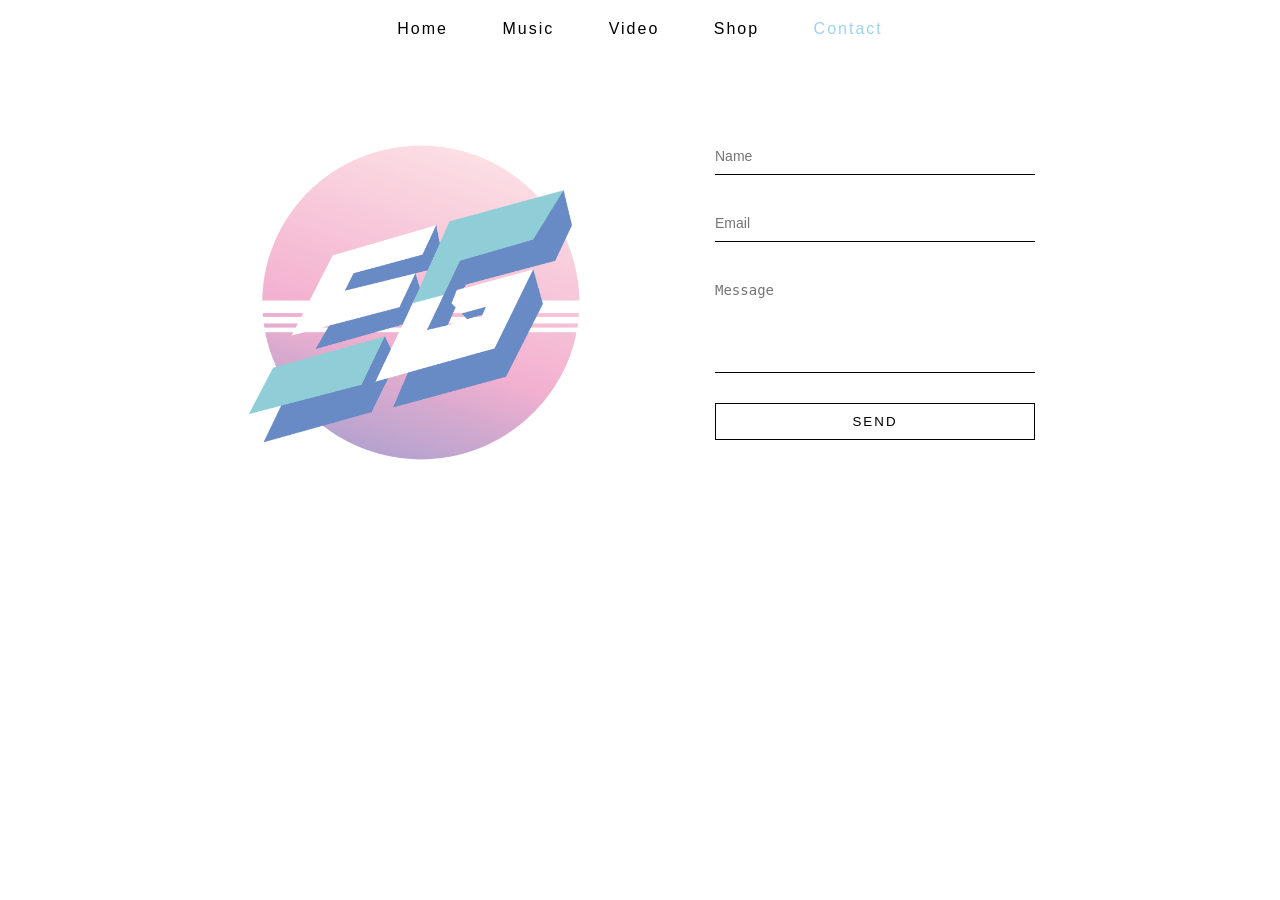
==== contact.html @ 57e06ffd "Add files via upload" ====
<!DOCTYPE html>
<html lang="en">
<head>
<meta charset="UTF-8">
<meta name="viewport" content="width=device-width, initial-scale=1.0">
<title>Contact | Sandor Gavin</title>

<style>
* {
    margin: 0;
    padding: 0;
    box-sizing: border-box;
}

body {
    background: #fff;
    font-family: Helvetica, Arial, sans-serif;
    color: #000;
    overflow-y: scroll;  /* ADD THIS */
}

/* ================= HEADER ================= */
header {
    background: #fff;
    padding: 20px 0;
    text-align: center;
    position: relative;
    z-index: 10;
}

nav a {
    text-decoration: none;
    color: #000;
    margin: 0 25px;
    font-size: 16px;
    letter-spacing: 2px;
}

nav a.active,
nav a:hover {
    color: #9bd3f5;
}

/* ================= HAMBURGER ================= */
.hamburger {
    display: none;
    font-size: 75px;
    background: none;
    border: none;
    padding: 0;        /* ADD THIS */
    margin: 0;         /* ADD THIS */
    line-height: 1;    /* ADD THIS */
    cursor: pointer;
    position: fixed;
    top: 20px;
    right: 20px;
    z-index: 9999;
}

/* ================= CONTACT LAYOUT ================= */
main {
    display: flex;
    justify-content: center;
    align-items: flex-start;
    gap: 120px;
    min-height: 70vh;
    padding: 80px 20px 40px;
}

.logo img {
    width: 350px;
}

.form-wrapper {
    width: 320px;
}

form {
    display: flex;
    flex-direction: column;
}

input,
textarea {
    border: none;
    border-bottom: 1px solid #000;
    padding: 10px 0;
    margin-bottom: 30px;
    font-size: 14px;
    background: transparent;
    outline: none;
}

textarea {
    resize: none;
}

button {
    border: 1px solid #000;
    background: transparent;
    padding: 10px;
    letter-spacing: 2px;
    cursor: pointer;
}

button:hover {
    background: #000;
    color: #fff;
}

/* ================= MOBILE ================= */
@media (max-width: 768px) {

    .hamburger {
        display: block;
    }

    nav {
        display: none;
        flex-direction: column;
        gap: 15px;
        background: rgba(255,255,255,0.95);
        position: absolute;
        top: 60px;
        left: 0;
        width: 100%;
        padding: 15px 0;
        box-shadow: 0 4px 10px rgba(0,0,0,0.1);
        z-index: 5;
    }

    nav.active {
        display: flex;
    }

    main {
        flex-direction: column;
        gap: 60px;
        align-items: center;
    }

    .logo img {
        width: 250px;
    }
}
</style>
</head>

<body>

<header>
    <button id="menu-toggle" class="hamburger">&#9776;</button>

    <nav id="main-nav">
        <a href="index.html">Home</a>
        <a href="http://www.linktr.ee/sandorgavin" target="_blank">Music</a>
        <a href="http://www.youtube.com/sandorgavin" target="_blank">Video</a>
        <a href="https://sandorgavin.bandcamp.com/merch" target="_blank">Shop</a>
        <a href="contact.html" class="active">Contact</a>
    </nav>
</header>

<main>
    <div class="logo">
        <img src="logo.png" alt="Sandor Gavin Logo">
    </div>

    <div class="form-wrapper">
        <form action="https://formspree.io/f/xjgeqoll" method="POST">
            <input type="text" name="name" placeholder="Name" required>
            <input type="email" name="email" placeholder="Email" required>
            <textarea name="message" placeholder="Message" rows="5" required></textarea>
            <button type="submit">SEND</button>
        </form>
    </div>
</main>

<script>
const toggle = document.getElementById('menu-toggle');
const nav = document.getElementById('main-nav');

toggle.addEventListener('click', () => {
    nav.classList.toggle('active');
});
</script>

</body>
</html>
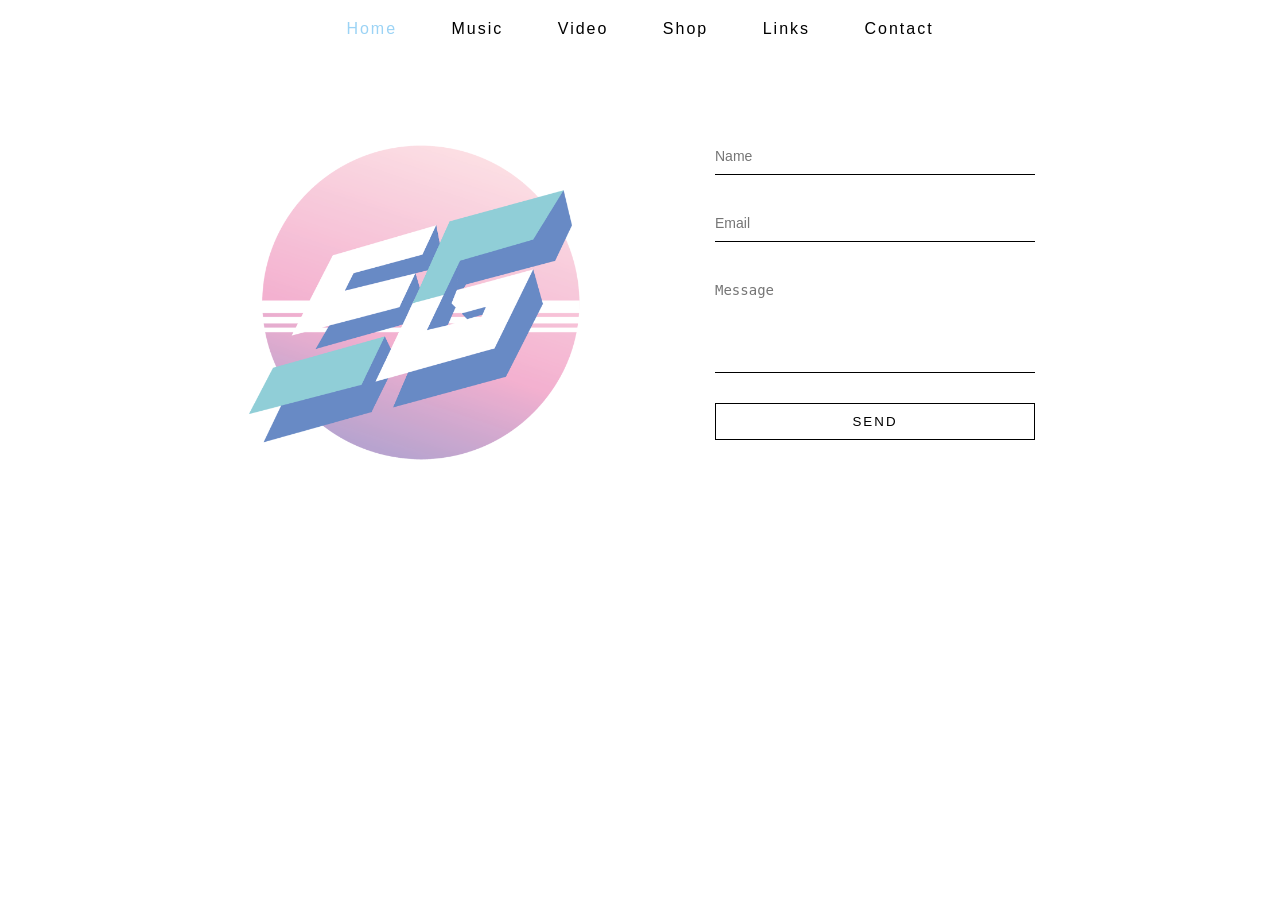
==== commit 83a1afe6: "Add files via upload" ====
--- a/contact.html
+++ b/contact.html
@@ -13,19 +13,16 @@
 }
 
 body {
+    font-family: Helvetica, Arial, sans-serif;
     background: #fff;
-    font-family: Helvetica, Arial, sans-serif;
     color: #000;
-    overflow-y: scroll;  /* ADD THIS */
 }
 
-/* ================= HEADER ================= */
+/* ===== HEADER ===== */
 header {
-    background: #fff;
     padding: 20px 0;
     text-align: center;
     position: relative;
-    z-index: 10;
 }
 
 nav a {
@@ -36,28 +33,39 @@
     letter-spacing: 2px;
 }
 
-nav a.active,
-nav a:hover {
+nav a:hover,
+nav a.active {
     color: #9bd3f5;
 }
 
-/* ================= HAMBURGER ================= */
+/* ===== HAMBURGER ===== */
 .hamburger {
     display: none;
-    font-size: 75px;
-    background: none;
-    border: none;
-    padding: 0;        /* ADD THIS */
-    margin: 0;         /* ADD THIS */
-    line-height: 1;    /* ADD THIS */
-    cursor: pointer;
     position: fixed;
     top: 20px;
     right: 20px;
+    width: 40px;
+    height: 30px;
+    border: none;
+    background: none;
+    padding: 0;
+    cursor: pointer;
     z-index: 9999;
 }
 
-/* ================= CONTACT LAYOUT ================= */
+.hamburger span {
+    display: block;
+    width: 100%;
+    height: 4px;
+    background: #000;
+    margin-bottom: 6px;
+}
+
+.hamburger span:last-child {
+    margin-bottom: 0;
+}
+
+/* ===== MAIN CONTACT ===== */
 main {
     display: flex;
     justify-content: center;
@@ -95,7 +103,7 @@
     resize: none;
 }
 
-button {
+button[type="submit"] {
     border: 1px solid #000;
     background: transparent;
     padding: 10px;
@@ -103,12 +111,12 @@
     cursor: pointer;
 }
 
-button:hover {
+button[type="submit"]:hover {
     background: #000;
     color: #fff;
 }
 
-/* ================= MOBILE ================= */
+/* ===== MOBILE ===== */
 @media (max-width: 768px) {
 
     .hamburger {
@@ -126,7 +134,6 @@
         width: 100%;
         padding: 15px 0;
         box-shadow: 0 4px 10px rgba(0,0,0,0.1);
-        z-index: 5;
     }
 
     nav.active {
@@ -149,15 +156,19 @@
 <body>
 
 <header>
-    <button id="menu-toggle" class="hamburger">&#9776;</button>
+    <button id="menu-toggle" class="hamburger">
+        <span></span>
+        <span></span>
+        <span></span>
+    </button>
 
     <nav id="main-nav">
-        <a href="index.html">Home</a>
-        <a href="http://www.linktr.ee/sandorgavin" target="_blank">Music</a>
-        <a href="http://www.youtube.com/sandorgavin" target="_blank">Video</a>
-        <a href="https://sandorgavin.bandcamp.com/merch" target="_blank">Shop</a>
-        <a href="contact.html" class="active">Contact</a>
-    </nav>
+		<a href="index.html" class="active">Home</a>
+		<a href="music.html">Music</a>
+		<a href="http://www.youtube.com/sandorgavin" target="_blank">Video</a>
+		<a href="https://sandorgavin.bandcamp.com/merch" target="_blank">Shop</a>
+		<a href="https://linktr.ee/sandorgavin" target="_blank">Links</a>
+		<a href="contact.html">Contact</a>
 </header>
 
 <main>
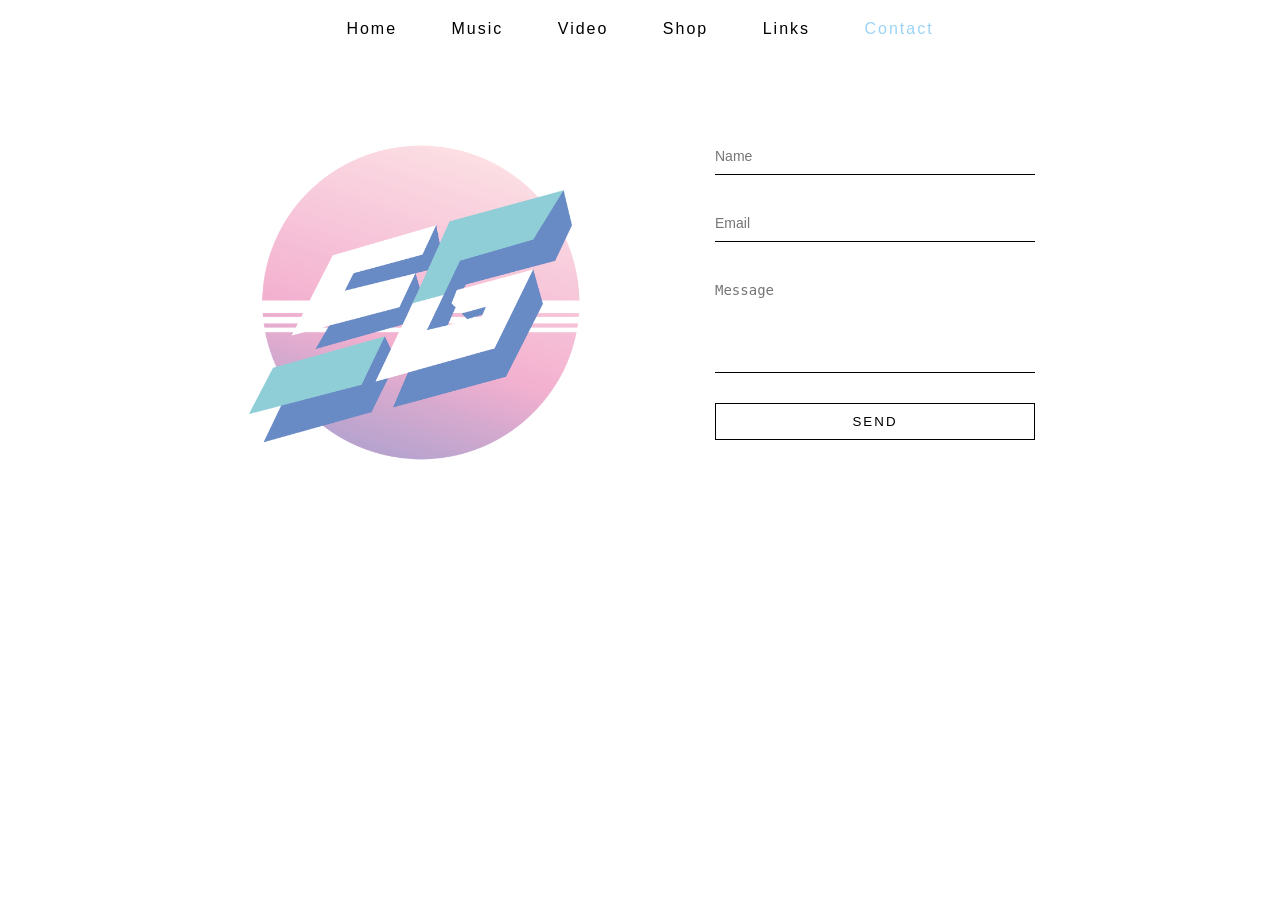
==== commit 96fc6a2d: "Add files via upload" ====
--- a/contact.html
+++ b/contact.html
@@ -163,12 +163,13 @@
     </button>
 
     <nav id="main-nav">
-		<a href="index.html" class="active">Home</a>
-		<a href="music.html">Music</a>
-		<a href="http://www.youtube.com/sandorgavin" target="_blank">Video</a>
-		<a href="https://sandorgavin.bandcamp.com/merch" target="_blank">Shop</a>
-		<a href="https://linktr.ee/sandorgavin" target="_blank">Links</a>
-		<a href="contact.html">Contact</a>
+        <a href="index.html">Home</a>
+        <a href="music.html">Music</a>
+        <a href="http://www.youtube.com/sandorgavin" target="_blank">Video</a>
+        <a href="https://sandorgavin.bandcamp.com/merch" target="_blank">Shop</a>
+        <a href="https://linktr.ee/sandorgavin" target="_blank">Links</a>
+        <a href="contact.html" class="active">Contact</a>
+    </nav>
 </header>
 
 <main>
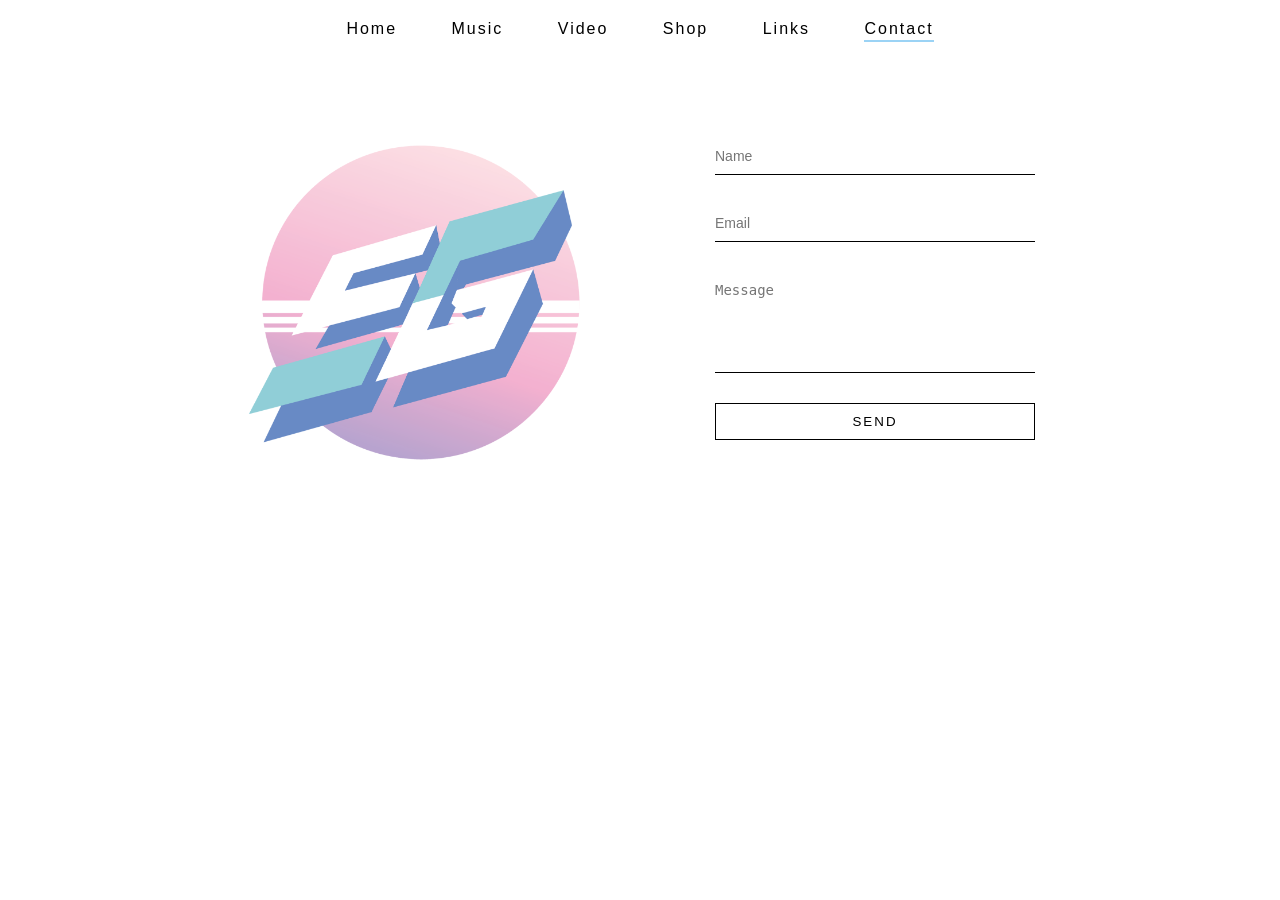
==== commit d6b58cfc: "Add files via upload" ====
--- a/contact.html
+++ b/contact.html
@@ -31,11 +31,24 @@
     margin: 0 25px;
     font-size: 16px;
     letter-spacing: 2px;
-}
-
-nav a:hover,
-nav a.active {
-    color: #9bd3f5;
+    position: relative;
+    transition: color 0.3s ease; /* smooth color change */
+}
+
+nav a::after {
+    content: '';
+    position: absolute;
+    width: 0%;
+    height: 2px;
+    left: 0;
+    bottom: -5px; /* spacing between text and line */
+    background: #9bd3f5; /* accent color */
+    transition: width 0.3s ease;
+}
+
+nav a:hover::after,
+nav a.active::after {
+    width: 100%;
 }
 
 /* ===== HAMBURGER ===== */
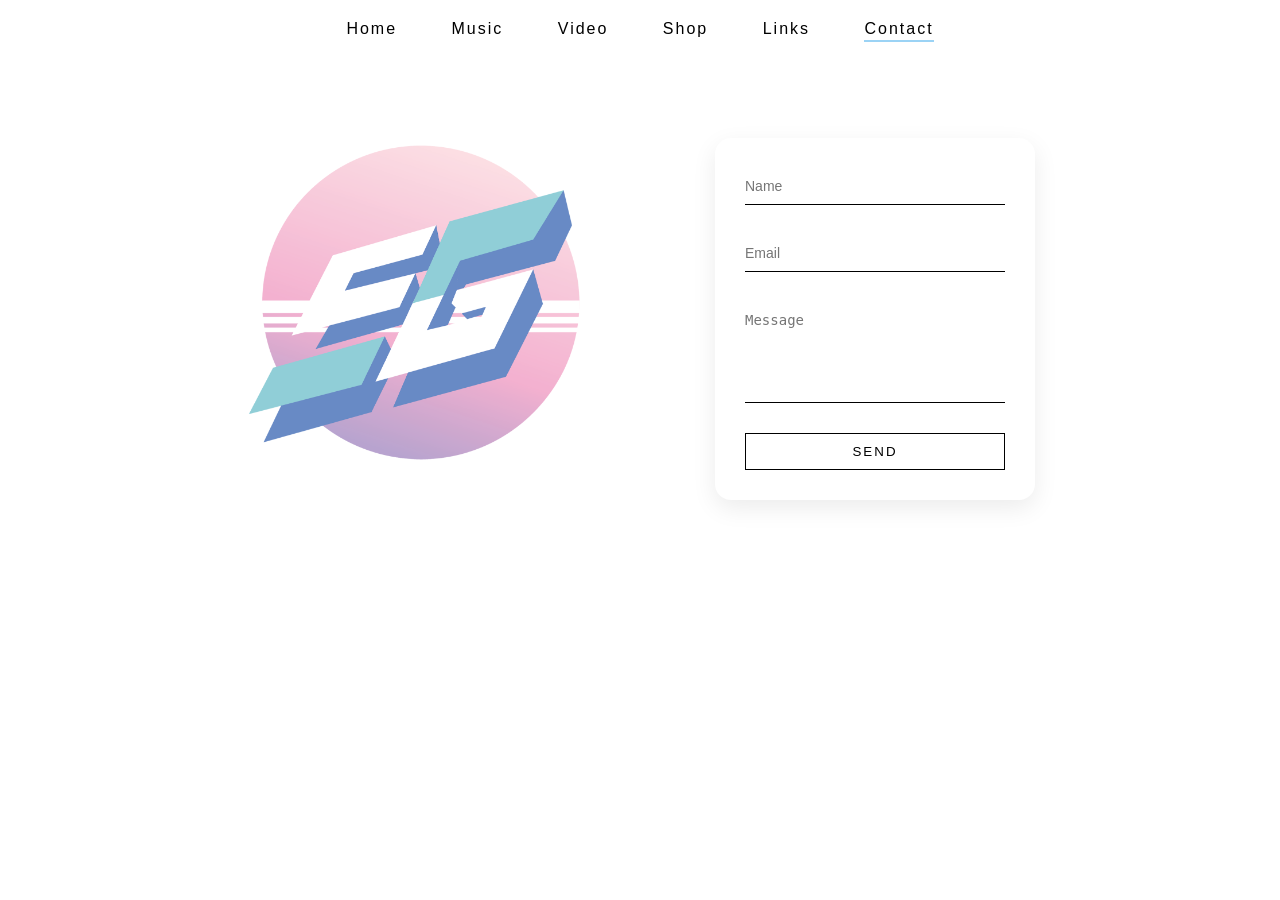
==== commit 29ee1cf6: "Add files via upload" ====
--- a/contact.html
+++ b/contact.html
@@ -92,8 +92,19 @@
     width: 350px;
 }
 
+/* ===== FORM ELEVATION ===== */
 .form-wrapper {
     width: 320px;
+    padding: 30px;
+    border-radius: 16px;
+    background: #fff;
+    box-shadow: 0 8px 25px rgba(0,0,0,0.08);
+    transition: transform 0.3s ease, box-shadow 0.3s ease;
+}
+
+.form-wrapper:hover {
+    transform: translateY(-3px);
+    box-shadow: 0 12px 35px rgba(0,0,0,0.12);
 }
 
 form {
@@ -110,6 +121,12 @@
     font-size: 14px;
     background: transparent;
     outline: none;
+    transition: border-color 0.3s ease;
+}
+
+input:focus,
+textarea:focus {
+    border-bottom: 1px solid #9bd3f5;
 }
 
 textarea {
@@ -122,11 +139,13 @@
     padding: 10px;
     letter-spacing: 2px;
     cursor: pointer;
+    transition: 0.3s ease, transform 0.2s ease;
 }
 
 button[type="submit"]:hover {
     background: #000;
     color: #fff;
+    transform: scale(1.05);
 }
 
 /* ===== MOBILE ===== */
@@ -162,6 +181,11 @@
     .logo img {
         width: 250px;
     }
+
+    .form-wrapper {
+        width: 90%;
+        padding: 25px;
+    }
 }
 </style>
 </head>
